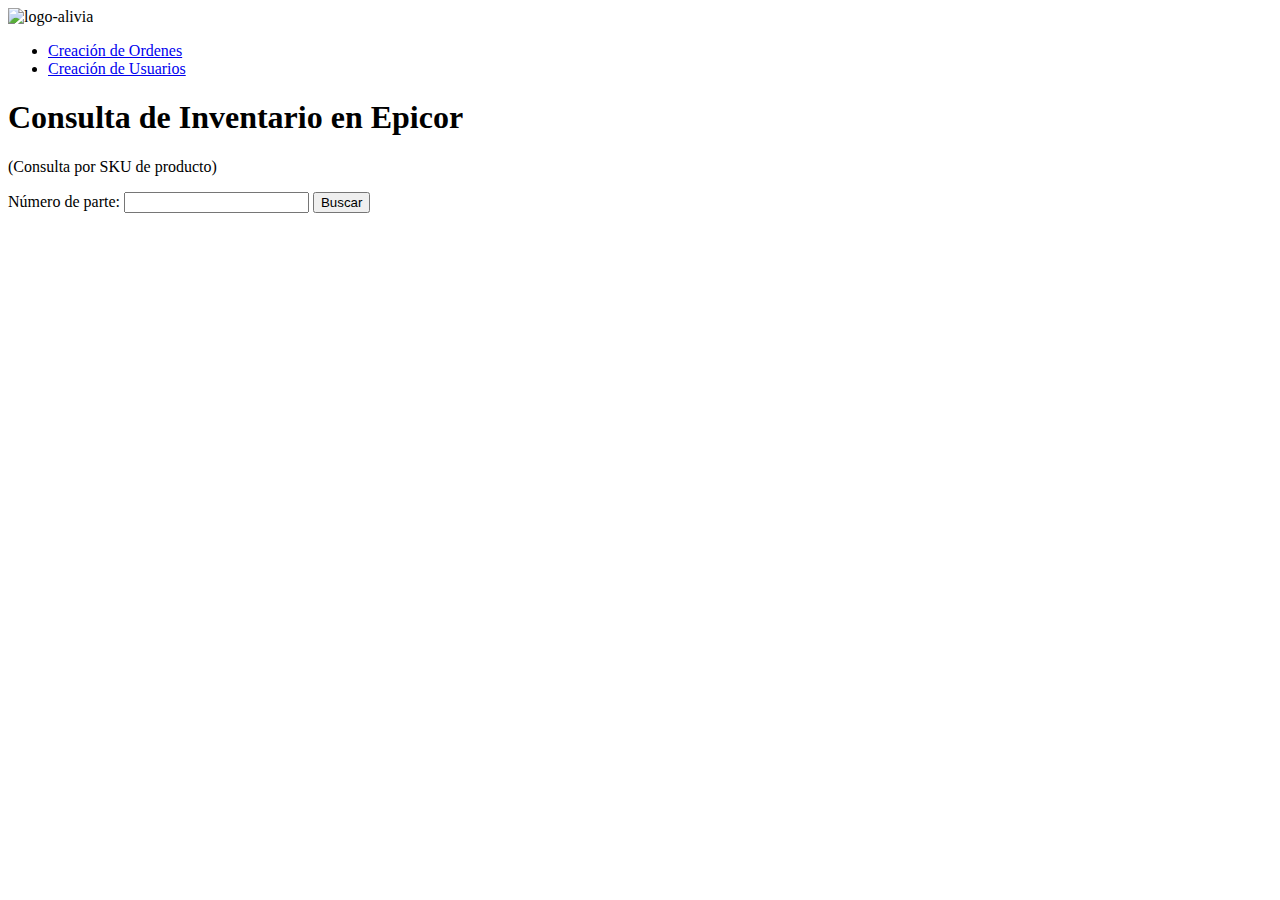
==== inventorypart.html @ 50e89552 "test API Epicor" ====
<!DOCTYPE html>
<html lang="en">

<head>
    <meta charset="UTF-8">
    <meta name="viewport" content="width=device-width, initial-scale=1.0">
    <link rel="shortcut icon" href="/styles/favicon.ico" type="image/x-icon">
    <link rel="preconnect" href="https://fonts.googleapis.com">
    <link rel="preconnect" href="https://fonts.gstatic.com" crossorigin>
    <link href="https://fonts.googleapis.com/css2?family=Mulish:ital,wght@0,200..1000;1,200..1000&display=swap"
        rel="stylesheet">
    <link rel="stylesheet" href="/styles/styles.css">
    <title>API-EPICOR - INVENTORY</title>
</head>

<body>
    <nav class="navbar">
        <img class="logo" src="/styles/logo.png" alt="logo-alivia">
        <ul class="options-navbar">
            <li><a href="/fetch/orders.html" data-endpoint="inventoryPart">Creación de Ordenes</a></li>
            <li><a href="/fetch/index.html" data-endpoint="otherEndpoint">Creación de Usuarios</a></li>
            <!-- Agrega más elementos de menú según tus necesidades -->
        </ul>
    </nav>
    <div class="title">
        <h1>Consulta de Inventario en Epicor</h1>
        <p>(Consulta por SKU de producto)</p>
    </div>

    
    <div class="container">
        <form id="formPartNum">
            <label for="partNum">Número de parte:</label>
            <input type="text" id="partNum" name="partNum" required>
            <button type="submit">Buscar</button>
        </form>
    </div>
    <div id="app"></div>
    <script src="inventorypart.js" type="module"></script>
</body>

</html>
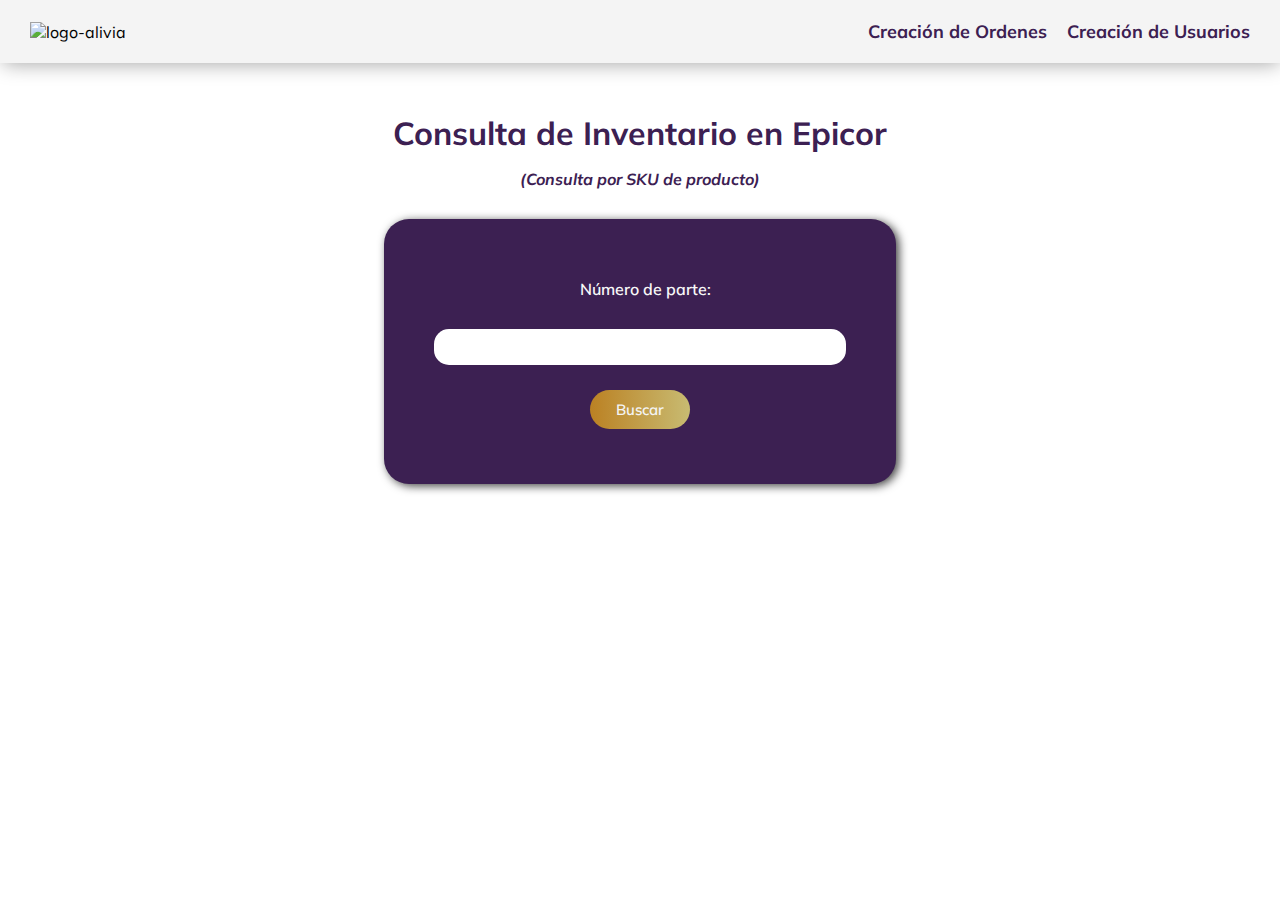
==== commit c504d610: "Cambio de estilos" ====
--- a/inventorypart.html
+++ b/inventorypart.html
@@ -4,12 +4,12 @@
 <head>
     <meta charset="UTF-8">
     <meta name="viewport" content="width=device-width, initial-scale=1.0">
-    <link rel="shortcut icon" href="/styles/favicon.ico" type="image/x-icon">
+    <link rel="shortcut icon" href="./favicon.ico" type="image/x-icon">
     <link rel="preconnect" href="https://fonts.googleapis.com">
     <link rel="preconnect" href="https://fonts.gstatic.com" crossorigin>
     <link href="https://fonts.googleapis.com/css2?family=Mulish:ital,wght@0,200..1000;1,200..1000&display=swap"
         rel="stylesheet">
-    <link rel="stylesheet" href="/styles/styles.css">
+    <link rel="stylesheet" href="./styles.css">
     <title>API-EPICOR - INVENTORY</title>
 </head>
 
@@ -17,8 +17,8 @@
     <nav class="navbar">
         <img class="logo" src="/styles/logo.png" alt="logo-alivia">
         <ul class="options-navbar">
-            <li><a href="/fetch/orders.html" data-endpoint="inventoryPart">Creación de Ordenes</a></li>
-            <li><a href="/fetch/index.html" data-endpoint="otherEndpoint">Creación de Usuarios</a></li>
+            <li><a href="./orders.html" data-endpoint="inventoryPart">Creación de Ordenes</a></li>
+            <li><a href="./index.html" data-endpoint="otherEndpoint">Creación de Usuarios</a></li>
             <!-- Agrega más elementos de menú según tus necesidades -->
         </ul>
     </nav>
--- a/styles.css
+++ b/styles.css
@@ -0,0 +1,232 @@
+* {
+    margin: 0;
+    padding: 0;
+    box-sizing: border-box;
+    font-family: "Mulish", sans-serif;
+
+}
+
+.navbar {
+    position: sticky;
+    top: 0;
+    display: flex;
+    justify-content: space-between;
+    align-items: center;
+    padding: 20px 30px;
+    background-color: #f4f4f4;
+    box-shadow: 1px 3px 20px -2px rgba(0, 0, 0, 0.353);
+}
+
+.logo {
+    width: 150px;
+}
+
+.navbar ul {
+    list-style: none;
+    gap: 20px;
+}
+
+.options-navbar {
+    list-style: none;
+    display: flex;
+    flex-direction: row;
+    row-gap: 20px;
+}
+
+.options-navbar a {
+    text-decoration: none;
+    font-weight: 700;
+    font-size: 18px;
+    color: #3C2052;
+
+}
+
+.title {
+    margin-top: 50px;
+    justify-content: center;
+}
+
+.title h1 {
+    text-align: center;
+    margin-bottom: 16px;
+    color: #3C2052;
+    font-weight: 700;
+}
+
+.container {
+    width: 40%;
+    margin: 30px auto;
+}
+
+#customer {
+    background-color: #3C2052;
+    box-shadow: 3px 2px 10px 0px rgba(0,0,0,0.75);
+    padding: 50px;
+    border-radius: 25px;
+    display: flex;
+    flex-direction: column;
+    color: #f8f8f8;
+    font-weight: 600;
+
+
+}
+
+.select_options {
+    display: block
+}
+
+#customer input {
+    padding: 10px;
+    margin: 10px 0;
+    border-radius: 15px;
+    border: none;
+}
+
+label {
+    margin-left: 10px;
+    margin-top: 10px;
+}
+
+select {
+    padding: 10px;
+    margin-top: 15px;
+    border-radius: 15px;
+    border: none;
+}
+
+select option {
+    font-size: 16px;
+
+}
+
+button {
+    width: 100px;
+    padding: 10px;
+    margin: 5px auto;
+    border-radius: 20px;
+    border: none;
+    background: linear-gradient(90deg, #bb8123, #c8bb72);
+    color: #f4f4f4;
+    font-weight: 700;
+    cursor: pointer;
+    font-size: 15px;
+    font-weight: 600;
+
+}
+
+/*Form orders*/
+
+#orders {
+    background-color: #3C2052;
+    box-shadow: 3px 2px 10px 0px rgba(0,0,0,0.75);
+    padding: 50px;
+    border-radius: 25px;
+    display: flex;
+    flex-direction: column;
+    color: #f8f8f8;
+    font-weight: 600;
+}
+
+.container-products {
+    display: flex;
+    flex-direction: row;
+    align-items: center;
+}
+
+h3.client-title {
+    width: 100%;
+    text-align: center;
+    margin: 50px auto 20px auto;
+    font-size: 19px;
+
+
+}
+
+label.products {
+    margin-bottom: 10px;
+}
+
+h3.qty-title {
+    width: 100%;
+    text-align: center;
+    margin: 50px auto 0 auto;
+    font-size: 19px;
+
+}
+
+.container-products .qty {
+    width: 80px;
+    padding: 10px;
+    margin: 30px;
+    margin: 10px 10px;
+    border-radius: 15px;
+    border: none;
+}
+
+#orders input {
+    padding: 10px;
+    margin: 10px 0;
+    margin-left: 20px;
+    border-radius: 15px;
+    border: none;
+}
+
+#orders label {
+    margin-left: 25px;
+    margin-top: 10px;
+}
+
+.container-nutra {
+    margin: 20px auto;
+
+}
+
+#orders button {
+    width: 100px;
+    padding: 10px;
+    margin: 5px auto;
+    border-radius: 20px;
+    border: none;
+    background: linear-gradient(90deg, #bb8123, #c8bb72);
+    color: #f4f4f4;
+    font-weight: 700;
+    cursor: pointer;
+    font-size: 15px;
+    font-weight: 600;
+}
+
+/*Form inventory status*/
+
+div.title p{
+    text-align: center;
+    margin-bottom: 16px;
+    color: #3C2052;
+    font-weight: 700;
+    font-style: italic;
+
+}
+
+#formPartNum{
+    background-color: #3C2052;
+    box-shadow: 3px 2px 10px 0px rgba(0,0,0,0.75);
+    padding: 50px;
+    border-radius: 25px;
+    display: flex;
+    flex-direction: column;
+    color: #f8f8f8;
+    font-weight: 600;
+}
+
+#formPartNum input {
+    padding: 10px;
+    margin: 10px 0;
+    border-radius: 15px;
+    border: none;
+    margin-bottom: 20px;
+}
+
+#formPartNum label {
+    text-align: center;
+    margin-bottom: 20px;
+}
+
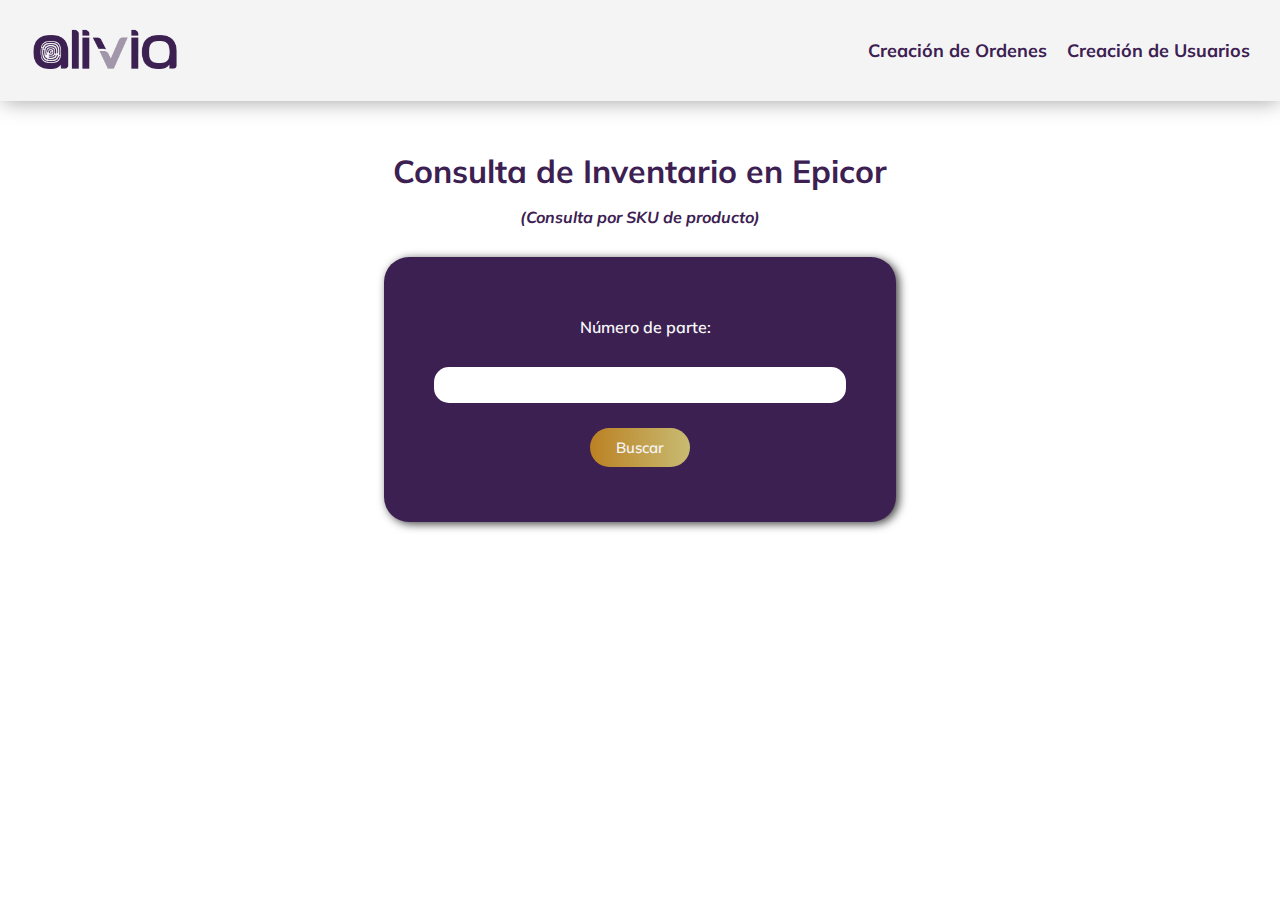
==== commit 34ccac1a: "Cambio de estilos" ====
--- a/inventorypart.html
+++ b/inventorypart.html
@@ -15,7 +15,7 @@
 
 <body>
     <nav class="navbar">
-        <img class="logo" src="/styles/logo.png" alt="logo-alivia">
+        <img class="logo" src="./logo.png" alt="logo-alivia">
         <ul class="options-navbar">
             <li><a href="./orders.html" data-endpoint="inventoryPart">Creación de Ordenes</a></li>
             <li><a href="./index.html" data-endpoint="otherEndpoint">Creación de Usuarios</a></li>
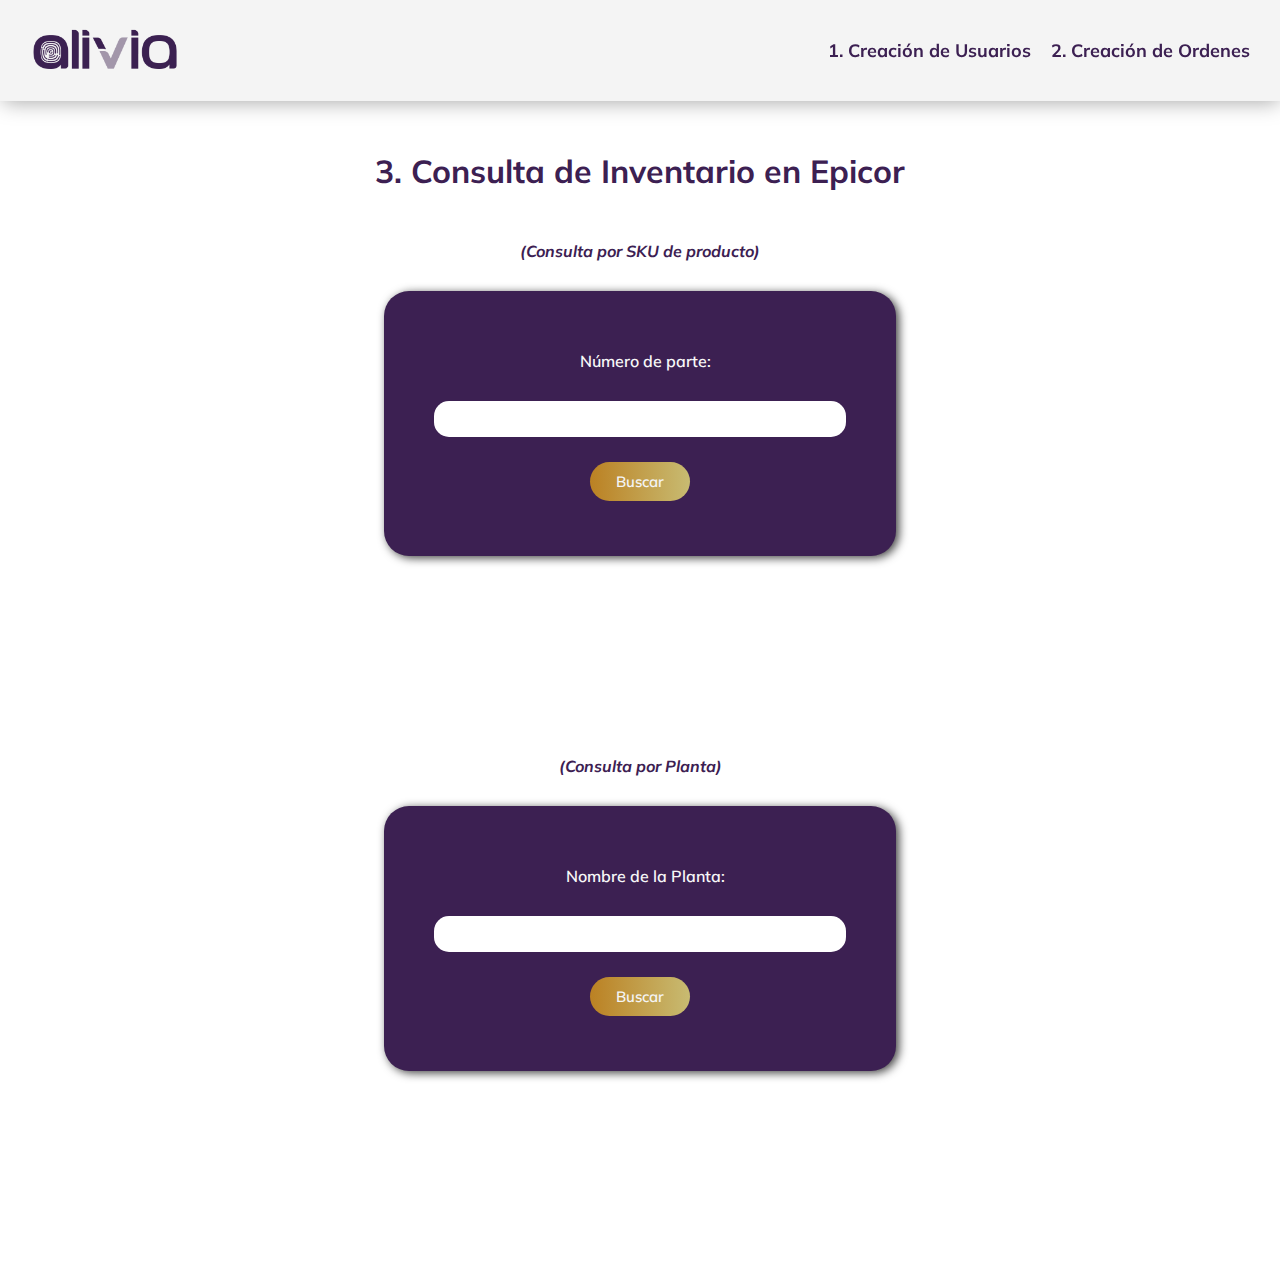
==== commit a2a7e24d: "Correciones visuales y endpoint /order /shipment /inventory" ====
--- a/inventorypart.html
+++ b/inventorypart.html
@@ -17,17 +17,17 @@
     <nav class="navbar">
         <img class="logo" src="./logo.png" alt="logo-alivia">
         <ul class="options-navbar">
-            <li><a href="./orders.html" data-endpoint="inventoryPart">Creación de Ordenes</a></li>
-            <li><a href="./index.html" data-endpoint="otherEndpoint">Creación de Usuarios</a></li>
+            <li><a href="./index.html" data-endpoint="otherEndpoint">1. Creación de Usuarios</a></li>
+            <li><a href="./orders.html" data-endpoint="inventoryPart">2. Creación de Ordenes</a></li>
             <!-- Agrega más elementos de menú según tus necesidades -->
         </ul>
     </nav>
     <div class="title">
-        <h1>Consulta de Inventario en Epicor</h1>
+        <h1>3. Consulta de Inventario en Epicor</h1>
+    </div>
+    <div class="title">
         <p>(Consulta por SKU de producto)</p>
     </div>
-
-    
     <div class="container">
         <form id="formPartNum">
             <label for="partNum">Número de parte:</label>
@@ -35,7 +35,18 @@
             <button type="submit">Buscar</button>
         </form>
     </div>
-    <div id="app"></div>
+    <div id="app" style="text-align: center; margin-top: 50px; margin-bottom: 200px; font-style: italic; font-weight: bold;"></div>
+    <div class="title">
+        <p>(Consulta por Planta)</p>
+    </div>
+    <div class="container">
+        <form id="formPlant">
+            <label for="partNum">Nombre de la Planta:</label>
+            <input type="text" id="Plant" name="Plant" required>
+            <button type="submit">Buscar</button>
+        </form>
+    </div>
+    <div id="appPlant" style="text-align: center; margin-top: 50px; margin-bottom: 200px; font-style: italic; font-weight: bold;"></div>
     <script src="inventorypart.js" type="module"></script>
 </body>
 
--- a/styles.css
+++ b/styles.css
@@ -53,6 +53,10 @@
     font-weight: 700;
 }
 
+#returcustomer {
+    font-style: italic;
+}
+
 .container {
     width: 40%;
     margin: 30px auto;
@@ -230,3 +234,26 @@
     margin-bottom: 20px;
 }
 
+#formPlant{
+    background-color: #3C2052;
+    box-shadow: 3px 2px 10px 0px rgba(0,0,0,0.75);
+    padding: 50px;
+    border-radius: 25px;
+    display: flex;
+    flex-direction: column;
+    color: #f8f8f8;
+    font-weight: 600;
+}
+
+#formPlant input {
+    padding: 10px;
+    margin: 10px 0;
+    border-radius: 15px;
+    border: none;
+    margin-bottom: 20px;
+}
+
+#formPlant label {
+    text-align: center;
+    margin-bottom: 20px;
+}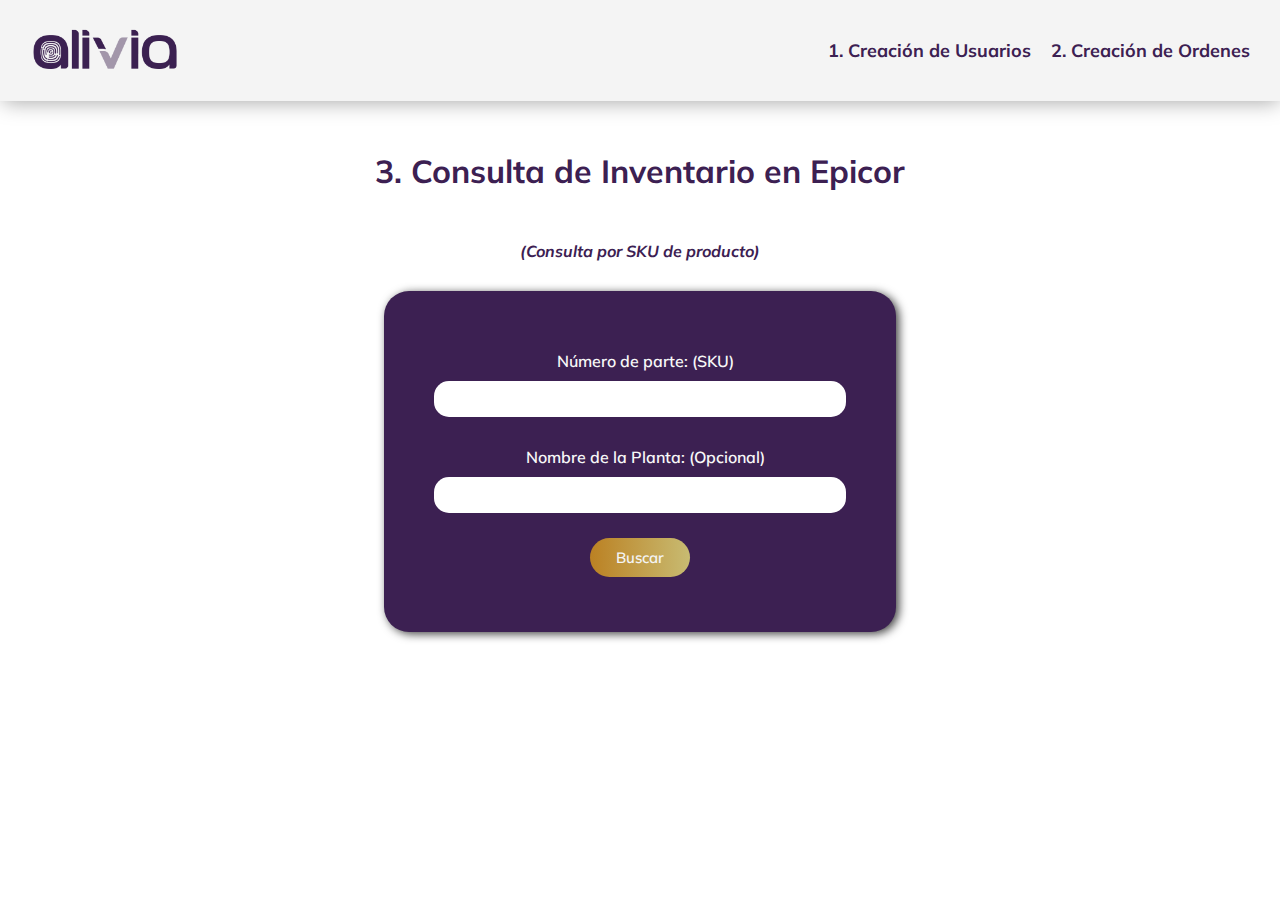
==== commit ea6d6c03: "Correciones consumo endpoint /inventory" ====
--- a/inventorypart.html
+++ b/inventorypart.html
@@ -30,22 +30,14 @@
     </div>
     <div class="container">
         <form id="formPartNum">
-            <label for="partNum">Número de parte:</label>
+            <label for="partNum">Número de parte: (SKU)</label>
             <input type="text" id="partNum" name="partNum" required>
+            <label for="partNum">Nombre de la Planta: (Opcional)</label>
+            <input type="text" id="partPlant" name="partPlant">
             <button type="submit">Buscar</button>
         </form>
     </div>
     <div id="app" style="text-align: center; margin-top: 50px; margin-bottom: 200px; font-style: italic; font-weight: bold;"></div>
-    <div class="title">
-        <p>(Consulta por Planta)</p>
-    </div>
-    <div class="container">
-        <form id="formPlant">
-            <label for="partNum">Nombre de la Planta:</label>
-            <input type="text" id="Plant" name="Plant" required>
-            <button type="submit">Buscar</button>
-        </form>
-    </div>
     <div id="appPlant" style="text-align: center; margin-top: 50px; margin-bottom: 200px; font-style: italic; font-weight: bold;"></div>
     <script src="inventorypart.js" type="module"></script>
 </body>
--- a/styles.css
+++ b/styles.css
@@ -140,7 +140,7 @@
 h3.client-title {
     width: 100%;
     text-align: center;
-    margin: 50px auto 20px auto;
+    margin: 0px auto 20px auto;
     font-size: 19px;
 
 
@@ -153,7 +153,7 @@
 h3.qty-title {
     width: 100%;
     text-align: center;
-    margin: 50px auto 0 auto;
+    margin: 30px auto 0 auto;
     font-size: 19px;
 
 }
@@ -231,29 +231,5 @@
 
 #formPartNum label {
     text-align: center;
-    margin-bottom: 20px;
-}
-
-#formPlant{
-    background-color: #3C2052;
-    box-shadow: 3px 2px 10px 0px rgba(0,0,0,0.75);
-    padding: 50px;
-    border-radius: 25px;
-    display: flex;
-    flex-direction: column;
-    color: #f8f8f8;
-    font-weight: 600;
-}
-
-#formPlant input {
-    padding: 10px;
-    margin: 10px 0;
-    border-radius: 15px;
-    border: none;
-    margin-bottom: 20px;
-}
-
-#formPlant label {
-    text-align: center;
-    margin-bottom: 20px;
+    margin-bottom: 0px;
 }